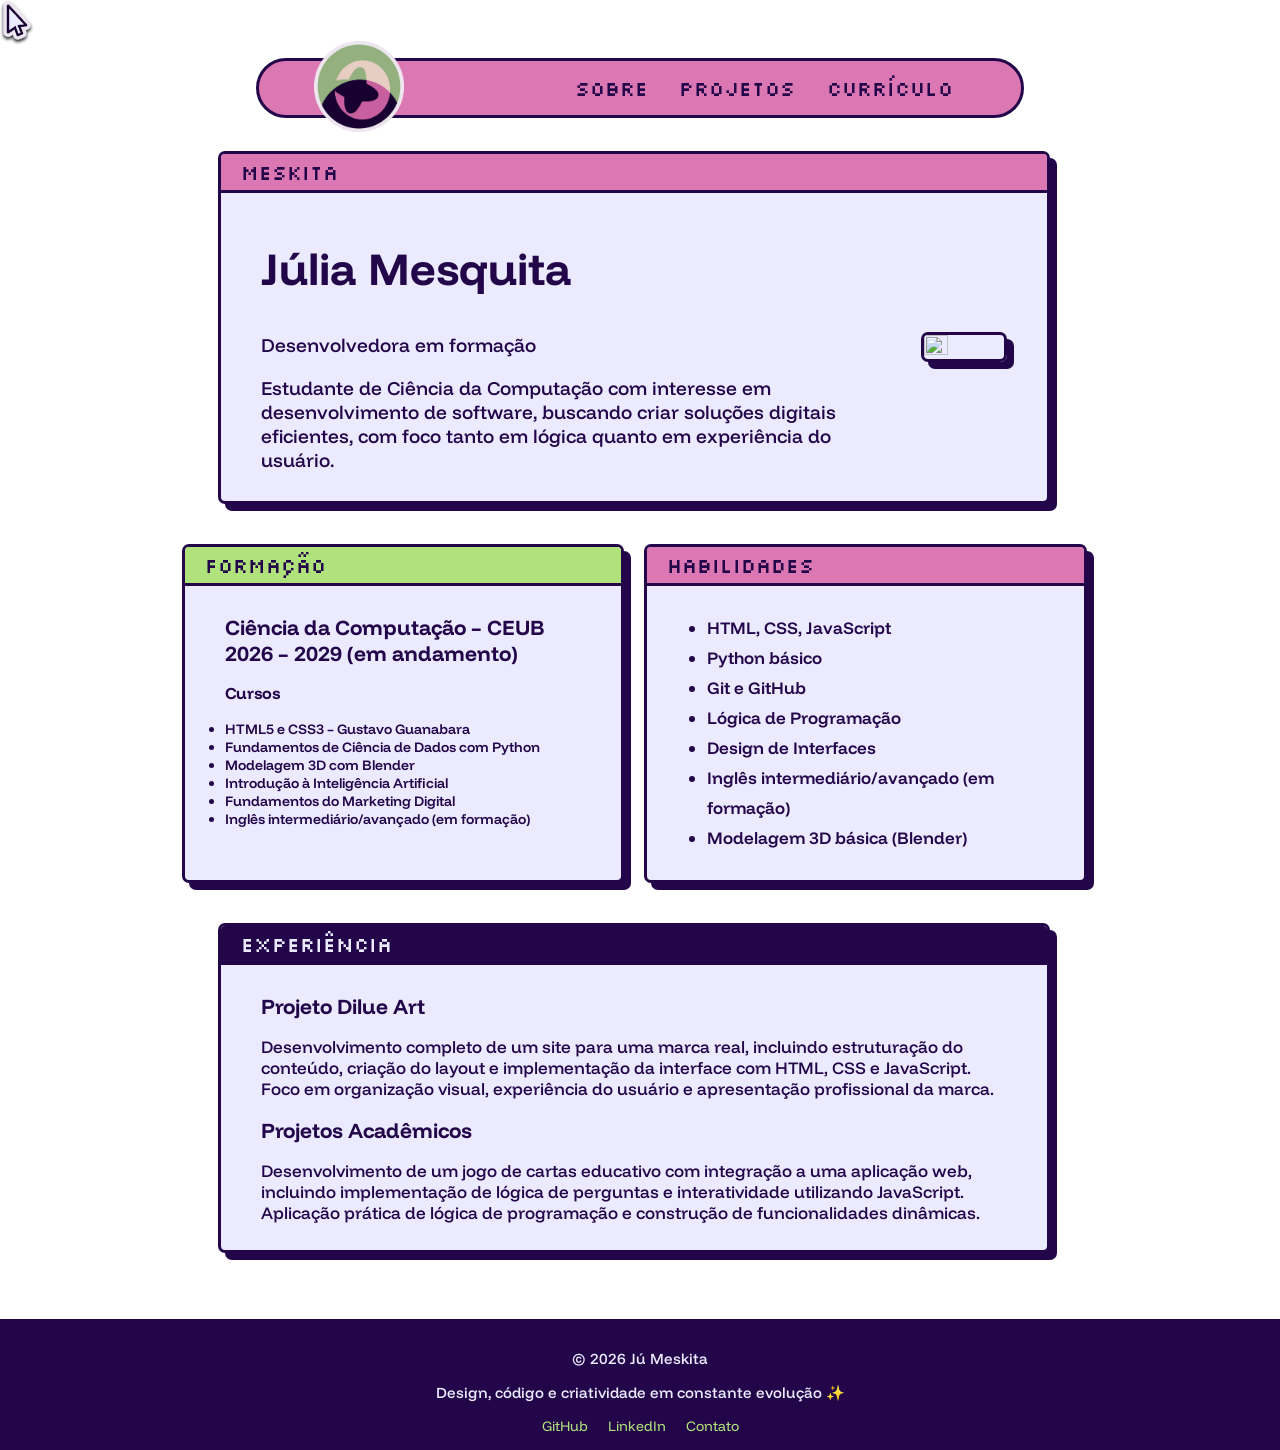
==== curriculo.html @ aca83a0a "Ajustes mais página do currículo" ====
<!DOCTYPE html>
<html lang="pt-br">
<head>
    <meta charset="UTF-8">
    <meta name="viewport" content="width=device-width, initial-scale=1.0">
    <title>Currículo</title>
        <link rel="stylesheet" href="css/style.css">
    <link rel="stylesheet" href="css/curriculo.css">
    <link rel="shortcut icon" href="fotos/logo-eye.ico" type="image/x-icon">
</head>
<body>
        <!-- cursor -->
    <div class="custom-cursor"></div>

    <header>
        <a href="index.html"><img src="fotos/logo-eye.png" alt="" class="logo"></a>
        <nav>
            <a href="sobre.html">Sobre</a>
            <a href="projetos.html">Projetos</a>
            <a href="currículo.html">Currículo</a>
        </nav>
    </header>

    <div class="card" id="meskita">
            <div class="head" id="rosa">meskita</div>
        <div class="side-content">
            <div class="content">
                <h2>Júlia Mesquita</h2>
                <p>Desenvolvedora em formação</p>
                <p>Estudante de Ciência da Computação com interesse em desenvolvimento de software, buscando criar soluções digitais eficientes, com foco tanto em lógica quanto em experiência do usuário.</p>
            </div> <img src="fotos/me-side.jpg" alt="">
        </div>
    </div>

    <div class="side">
        <div class="card" id="formacao">
                <div class="head" id="verde">Formação</div>
            <div class="content">
                <h2>Ciência da Computação – CEUB<br> 2026 – 2029 (em andamento)</h2>
                <h3>Cursos</h3>
                <ul>
                    <li>HTML5 e CSS3 – Gustavo Guanabara</li>
                    <li>Fundamentos de Ciência de Dados com Python</li>
                    <li>Modelagem 3D com Blender</li>
                    <li>Introdução à Inteligência Artificial</li>
                    <li>Fundamentos do Marketing Digital</li>
                    <li>Inglês intermediário/avançado (em formação)</li>
                </ul>
            </div>
        </div>
        <div class="card" id="habilidades">
                <div class="head" id="rosa">Habilidades</div>
                <div class="content">
                    <ul>
                        <li>HTML, CSS, JavaScript</li>
                        <li>Python básico</li>
                        <li>Git e GitHub</li>
                        <li>Lógica de Programação</li>
                        <li>Design de Interfaces</li>
                        <li>Inglês intermediário/avançado (em formação)</li>
                        <li>Modelagem 3D básica (Blender)</li>
                    </ul>
                </div>
            </div>
        </div>
    </div>
    <div class="card" id="experiencia">
            <div class="head" id="roxo">Experiência</div>
            <div class="content">
                <h2>Projeto Dilue Art</h2>
                <p>Desenvolvimento completo de um site para uma marca real, incluindo estruturação do conteúdo, criação do layout e implementação da interface com HTML, CSS e JavaScript. Foco em organização visual, experiência do usuário e apresentação profissional da marca.</p>
                <h2>Projetos Acadêmicos</h2>
                <p>Desenvolvimento de um jogo de cartas educativo com integração a uma aplicação web, incluindo implementação de lógica de perguntas e interatividade utilizando JavaScript. Aplicação prática de lógica de programação e construção de funcionalidades dinâmicas.</p>
            </div>
        </div>
    </div>

   


<footer>
  <p>© 2026 Jú Meskita</p>

  <p>
    Design, código e criatividade em constante evolução ✨
  </p>

  <div class="links">
    <a href="https://github.com/MesquitaSukin">GitHub</a>
    <a href="https://www.linkedin.com/in/juliamesq/?trk=jtbd_inmail_js_jobpref" target="_blank">LinkedIn</a>
    <a href="mailto:julia.sousamesq@gmail.com">Contato</a>
  </div>
</footer>
    <script src="script.js"></script>
</body>
</html>
---- css/style.css ----
@import url('https://fonts.googleapis.com/css2?family=Funnel+Display:wght@300..800&family=Silkscreen:wght@400;700&display=swap');
/* "Funnel Display", sans-serif
"Silkscreen", sans-serif */

:root {
    --branco: #ECEAFF;
    --verde: #AFE27B;
    --rosa: #db77b3;
    /*--roxo: #160331;*/
        --roxo: #220649;
}

* {
    padding: 0;
    box-sizing: border-box;
}

#verde {
    background: var(--verde);
}

#roxo {
    background: var(--roxo);
    color: var(--branco);
}

#rosa {
    background: var(--rosa);
}

body {
    font-family: "Funnel Display", sans-serif;
    background-image: url('win\ xp\ 2.jpg');
    background-size: cover;
    background-attachment: fixed;
    color: var(--roxo);
    display: flex;
    flex-direction: column;
    align-items: center;
    justify-content: center;
    margin: 0px;
    margin-top: 20px;
    cursor: none;
}

/* cursor config */
.custom-cursor {
  width: 45px;
  height: 45px;
  position: fixed; /* Fixado na tela */
  top: 0;
  left: 0;
  pointer-events: none; /* ESSENCIAL */
  z-index: 9999; /* Garante que fique em cima de tudo */
  background-image: url('cursor.png');
  background-size: contain;
  background-repeat: no-repeat;
  transition: transform 0.2s ease-out;
}
.custom-cursor.active {
  transform: scale(1.2) rotate(-10deg); /* Aumenta e reajusta o centro */
}
/* esconde o cursor padrão em TUDO */
* {
  cursor: none !important;
}

/* elementos clicáveis não mostrem a mãozinha */
a, button, input, select, textarea, [role="button"] {
  cursor: none !important;
}

.logo {
  width: 90px;
  height: auto;
  margin-left: 50%;
}

p {
    font-size: 17px;
    font-weight: 500;
}
header {
  top: 0;
  display: flex;
  justify-content: space-between;
  align-items: center;
  padding: 10px;
  margin: 3%;
  width: 60%;
  height: 60px;
  border-radius: 90px;
  background-color: var(--rosa); 
  border: 3px solid var(--roxo);
}

nav {
    display: flex;
    justify-content: center;
    gap: 10%;
    align-items: center;
    height: 60px;
    padding: 0px 40px;
    font-family: "Silkscreen", sans-serif;
    font-size: 20px;
    margin-right: 50px;
}
nav a {
    color: var(--roxo);
    text-decoration: none;
    transition: color 0.3s ease;
}
nav a:hover {
    color: var(--verde);
}

/* Windows config */
.card {
  font-family: "Funnel Display", sans-serif;
  height: auto;
  translate: -6px -6px;
  background-color: var(--branco);
  border: 3px solid var(--roxo);
  border-radius: 7px;
  box-shadow: 7px 7px 0px var(--roxo);
  overflow: hidden;
  transition: all 0.1s ease;
}
.card.show {
  opacity: 1;
}

.head {
  font-family: "Silkscreen", sans-serif;
  font-size: 20px;
  width: 100%;
  height: auto;
  background: #aee27bbd;
  padding: 5px 20px;
  color: var(--roxo);
  border-bottom: 3px solid var(--roxo);
}
.card a {
  text-decoration: none;
}

.content {
  padding: 10px 40px;
  font-size: 14px;
  font-weight: 600;
}

.card:hover {
  translate: -6px;
}
/* Button config */

.button {
  padding: 5px 10px;
  margin-top: 10px;
  border: 3px solid var(--roxo);
  box-shadow: 3px 3px 0 var(--roxo);
  font-weight: 750;
  background: var(--rosa);
  text-align: center;
  transition: all 0.3s ease;
  cursor: pointer;
}
.button a{
  text-decoration: none;
  color: var(--roxo);
}

.button:hover {
  translate: 1.5px 1.5px;
  box-shadow: 1.5px 1.5px 0 var(--roxo);
  background: var(--verde);
}

.button:active {
  translate: 3px 3px;
  box-shadow: 0 0 0 var(--roxo);
}

footer {
    margin-top: 60px;
    padding: 15px;
    text-align: center;
    font-size: 14px;
    color: var(--branco);
    background-color: var(--roxo);
    width: 100%;
}
footer p {
    font-size: 15px;
}

footer .links {
    display: flex;
    justify-content: center;
    gap: 20px;
}

footer a {
    text-decoration: none;
    color: var(--verde);
}

footer a:hover {
    text-decoration: underline;
}


/* animação aparecer */

.card {
  opacity: 0;
  transform: translateY(20px);
  transition: all 0.8s ease-out;
}
.show {
  opacity: 1;
  transform: translate(0);
}

@media screen and (max-width: 768px) {
  header {
    width: 90%;
    margin: 3% auto;
  }
  nav {
    gap: 5%;
    font-size: 16px;
    margin-right: 0;
  }
  .content {
    padding: 10px 20px;
    font-size: 12px;
  }
}
---- css/curriculo.css ----
@import url('https://fonts.googleapis.com/css2?family=Funnel+Display:wght@300..800&family=Silkscreen:wght@400;700&display=swap');
/* "Funnel Display", sans-serif
"Silkscreen", sans-serif */

:root {
    --branco: #ECEAFF;
    --verde: #AFE27B;
    --rosa: #db77b3;
    /*--roxo: #160331;*/
        --roxo: #220649;
}

.side {
    display: flex;
    align-items: stretch;
    justify-content: center;
    gap: 20px;
    margin: 40px 0px 40px 0px;
}

.side-content {
    display: flex;
    align-items: center;
    align-content: center;
    flex-direction: row;
}

.card {
    width: 65%;
}

#meskita img {
    width: 30%;
    height: 30%;
    margin: 40px;
    align-items: baseline;
  border: 3px solid var(--roxo);
  border-radius: 7px;
  box-shadow: 7px 7px 0px var(--roxo);
}
#meskita .content {
    font-size: 30px;
}
#meskita .content p{
    font-size: 19px;
}

#habilidades .content{
    font-size: 17px;
    line-height: 30px;
    margin-left: 20px;
}

.side-card {
    display: flex;
    flex-direction: column;
    justify-content: center;
    gap: 10px;
    padding: 20px;
}
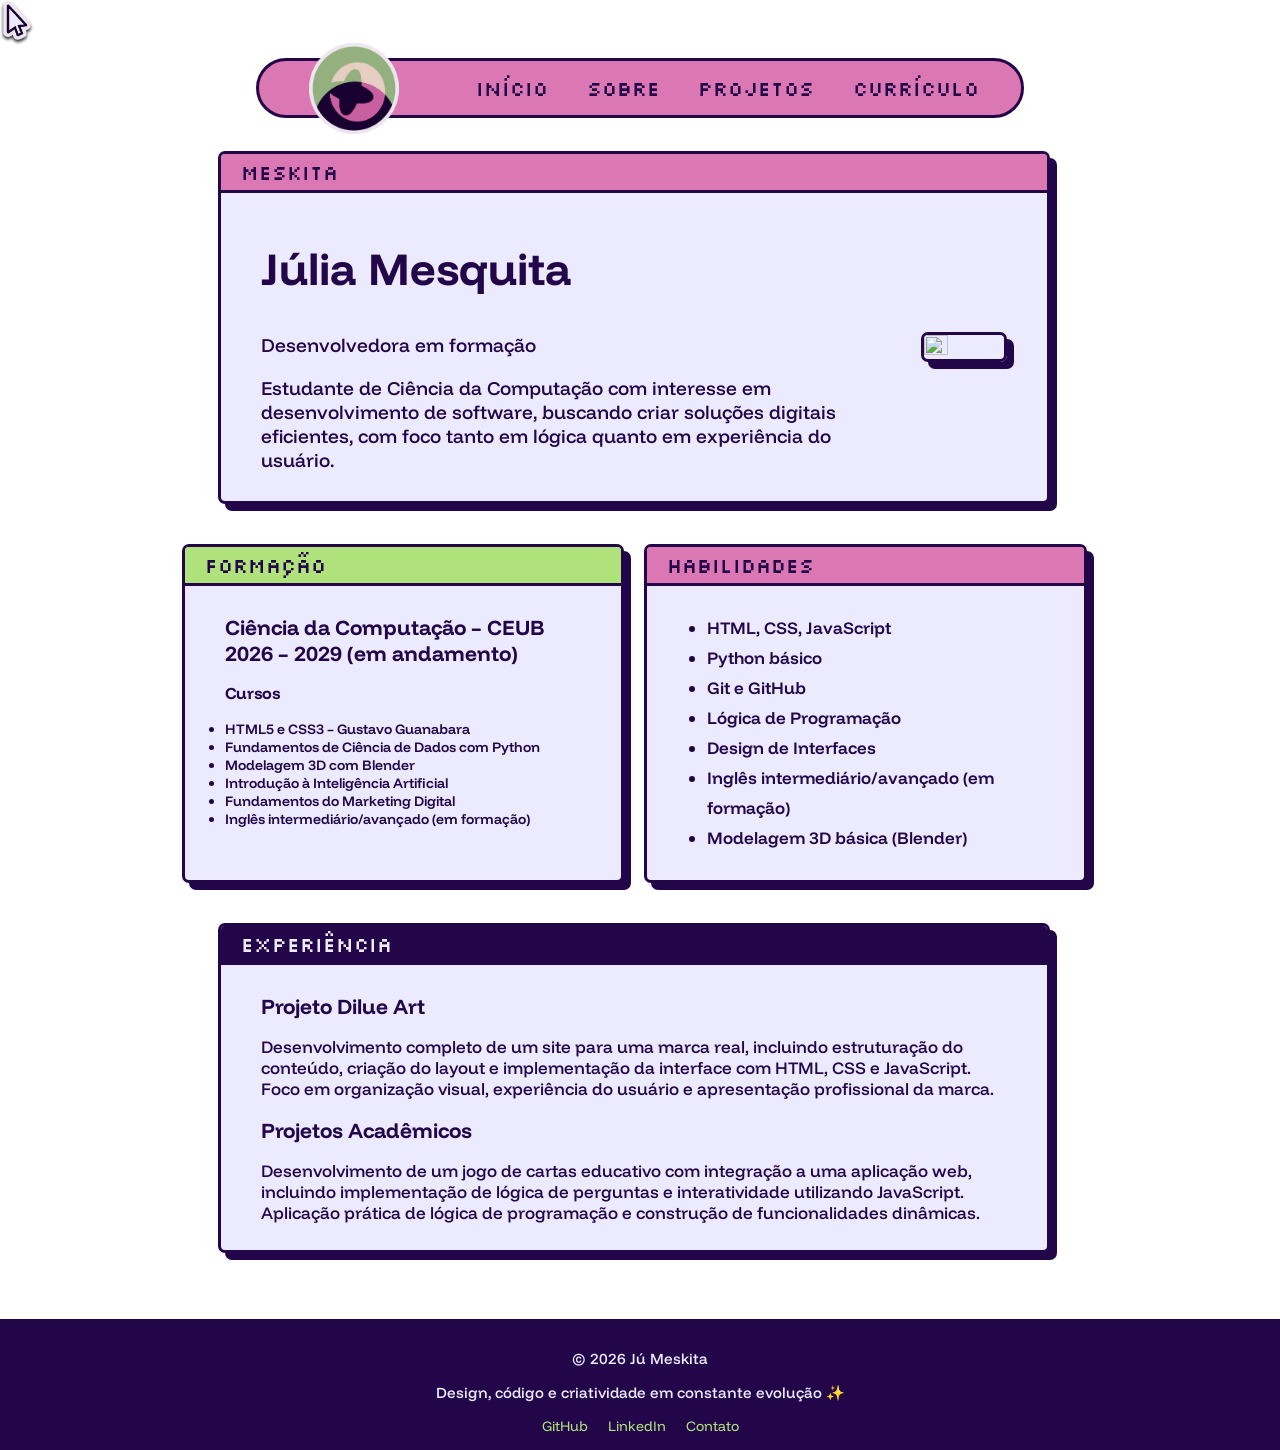
==== commit c1cf1cce: "Deixando responsivo" ====
--- a/curriculo.html
+++ b/curriculo.html
@@ -13,11 +13,12 @@
     <div class="custom-cursor"></div>
 
     <header>
-        <a href="index.html"><img src="fotos/logo-eye.png" alt="" class="logo"></a>
-        <nav>
+        <img src="fotos/logo-eye.png" alt="" class="logo" id="menu">
+        <nav id="menu-nav">
+            <a href="index.html">Início</a>
             <a href="sobre.html">Sobre</a>
             <a href="projetos.html">Projetos</a>
-            <a href="currículo.html">Currículo</a>
+            <a href="curriculo.html">Currículo</a>
         </nav>
     </header>
 
--- a/css/style.css
+++ b/css/style.css
@@ -73,7 +73,7 @@
 .logo {
   width: 90px;
   height: auto;
-  margin-left: 50%;
+  margin-left: 40px;
 }
 
 p {
@@ -223,18 +223,51 @@
   transform: translate(0);
 }
 
-@media screen and (max-width: 768px) {
+
+@media screen and (max-width: 920px) {
+
+  .logo {
+    width: 80px;
+    cursor: pointer;
+    margin: 7px;
+  }
+
   header {
-    width: 90%;
-    margin: 3% auto;
-  }
+    background-color: transparent;
+    border: none;
+    width: 100%;
+  }
+
   nav {
-    gap: 5%;
-    font-size: 16px;
-    margin-right: 0;
-  }
-  .content {
-    padding: 10px 20px;
-    font-size: 12px;
+    position: absolute;
+      z-index: 1000;
+    top: 10%;
+    left: 15%;
+
+    flex-direction: column;
+    gap: 20px;
+
+    background-color: var(--rosa);
+    border: 3px solid var(--roxo);
+    height: auto;
+    border-radius: 20px;
+    padding: 20px;
+
+    /* ESCONDIDO por padrão */
+    opacity: 0;
+    transform: translateY(-10px);
+    pointer-events: none;
+
+    transition: opacity 0.3s ease, transform 0.3s ease;
+  }
+
+  nav.active {
+    opacity: 1;
+    transform: translateY(0);
+    pointer-events: auto;
+  }
+
+  .head {
+    font-size: 20px;
   }
 }
--- a/css/curriculo.css
+++ b/css/curriculo.css
@@ -57,4 +57,34 @@
     justify-content: center;
     gap: 10px;
     padding: 20px;
+}
+
+@media screen and (max-width: 920px) {
+    .side {
+        flex-direction: column;
+        align-items: center;
+    }
+    .card {
+        width: 93%;
+    }
+    #meskita .content, #habilidades .content, #formacao .content, #experiencia .content {
+        padding: 20px;
+    }
+    .side-content {
+        flex-direction: column-reverse;
+    }
+    #meskita img {
+        width: 80%;
+        height: auto;
+        margin-bottom: 0px;
+    }
+    #meskita {
+        margin-top: 50px;
+    }
+    #formacao ul {
+        padding-left: 30px;
+    }
+    #experiencia h2 {
+        text-align: center;
+    }
 }
